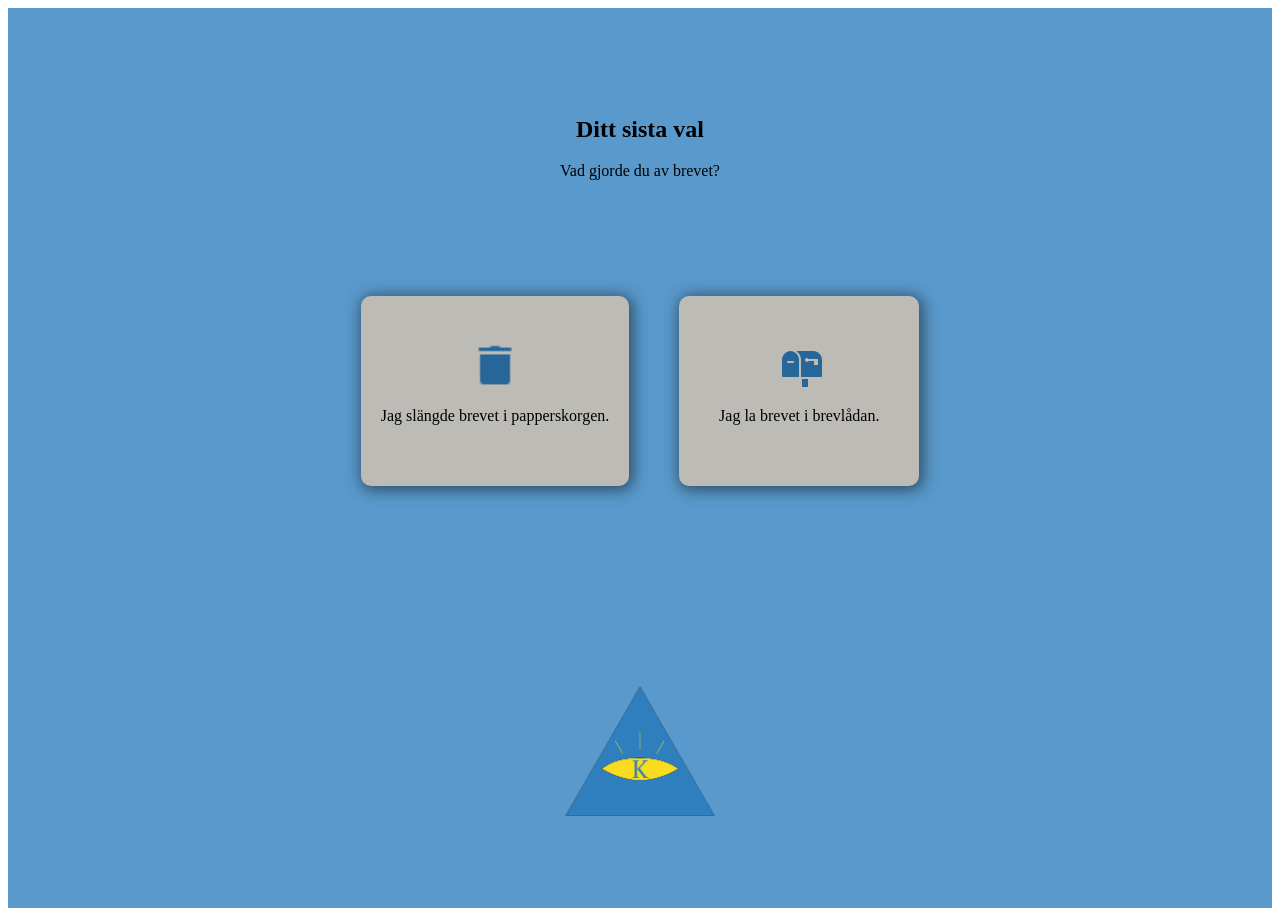
==== qr/index.html @ e0f862fe "feat: add qr view" ====
<!DOCTYPE html>
<html lang="en">

<head>
    <meta charset="UTF-8">
    <meta name="viewport" content="width=device-width, initial-scale=1.0">
    <title>Korporate</title>
    <link rel="stylesheet" href="style.css">
    <style>
        #container {
            min-height: 100vh;
            display: flex;
            flex-direction: column;
            justify-content: center;
            align-items: center;
            background-color: #5999CB;

        }

        .text {
            text-align: center;
        }

        .choices-container {
            margin-top: 100px;
            justify-content: center;
            display: flex;
            flex-direction: row;
            gap: 50px;
        }

        .choices {
            display: flex;
            flex-direction: column;
            justify-content: center;
            align-items: center;
            background-color: #BDBBB6;
            border-radius: 10px;
            padding: 20px;
            min-height: 150px;
            min-width: 200px;
            max-height: 200px;
            max-width: 270px;
            box-shadow: 2px 2px 15px 2px rgba(0, 0, 0, 0.501);
        }

        .choices:hover {
            background-color: #8E8C89;
        }

        .choice-icon {
            max-width: 100px;
            min-height: 50px;
        }

        .korporate-icon-container {
            display: flex;
            justify-content: center;
        }

        .korporate-icon {
            width: 150px;
            margin-top: 100px;

        }
    </style>
</head>

<body>

    <div id="container">
        <div class="text-info">
            <h2 class="text text-h2">Ditt sista val</h3>
                <p class="text text-p">Vad gjorde du av brevet?</p>
        </div>

        <div class="choices-container">
            <div class="choices choice1">
                <img src="./icon-trash.png" class="choice-icon" alt="">
                <p class="btn-info-text">Jag slängde brevet i papperskorgen.</p>

            </div>
            <div class="choices choice2">
                <img src="./icon-mail.png" class="choice-icon" alt="">
                <p class="btn-info-text">Jag la brevet i brevlådan.</p>
            </div>
        </div>

        <div class="korporate-icon">
            <img class="korporate-icon" src="./korporare.png" alt="">
        </div>
    </div>
    <script type="module" src="./dev.js"></script>
</body>

</html>
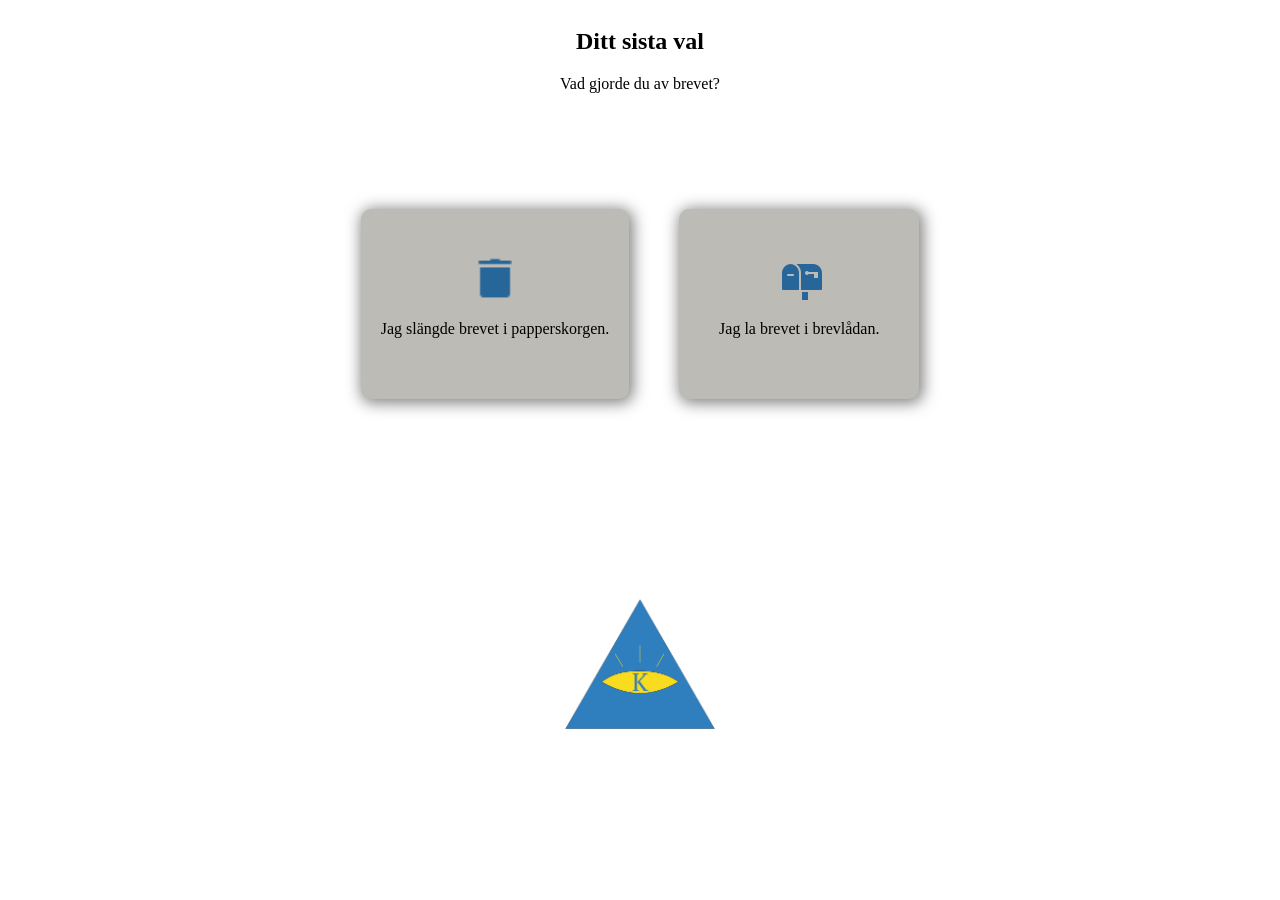
==== commit cb821e9b: "fix: responsive qr view" ====
--- a/qr/index.html
+++ b/qr/index.html
@@ -7,14 +7,13 @@
     <title>Korporate</title>
     <link rel="stylesheet" href="style.css">
     <style>
+        /* UPPD. */
         #container {
-            min-height: 100vh;
+            min-height: 100%;
             display: flex;
             flex-direction: column;
             justify-content: center;
             align-items: center;
-            background-color: #5999CB;
-
         }
 
         .text {
@@ -61,7 +60,36 @@
         .korporate-icon {
             width: 150px;
             margin-top: 100px;
+        }
 
+        /* UPPD. */
+        @media (max-width: 750px) {
+
+            body {
+                max-height: 100vh;
+            }
+
+            .text-info {
+                margin-top: 50px;
+            }
+
+            .korporate-icon {
+                margin-top: 20px;
+            }
+
+            .choices-container {
+                display: flex;
+                flex-direction: column;
+            }
+
+            .korporate-icon {
+                width: 80px;
+            }
+
+            .choices {
+                max-height: 100px;
+                max-width: 100px;
+            }
         }
     </style>
 </head>
